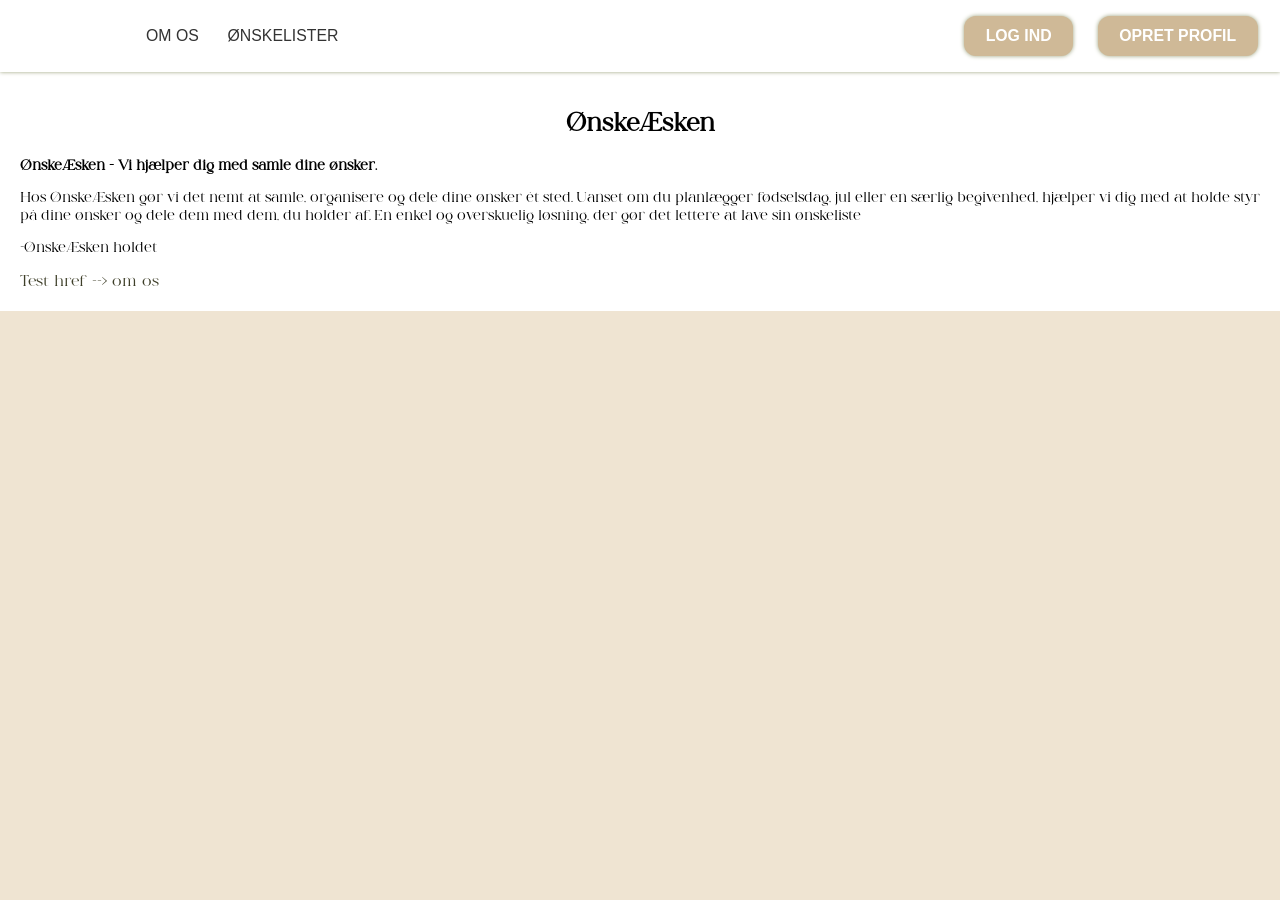
==== Onskeskyen/src/main/resources/templates/index.html @ 73bf704c "Merge branch 'main' into createWishlist" ====
<!DOCTYPE html>
<html lang="en" xmlns:th="http://www.thymeleaf.org">
<head>
    <meta charset="UTF-8">
    <meta name="viewport" content="width=device-width, initial-scale=1.0"/>
    <title>Forside - ØnskeÆsken</title>
    <link rel="stylesheet" href="../static/style.css" th:href="@{style.css}">
    <link rel="stylesheet" href="../static/header.css" th:href="@{header.css}">

</head>

<body>
<div id="header-container">
    <header>
        <div id="header-left">
            <a id="header-logo" th:href="@{/}">
              <img th:src="@{/defaultImages/logo.png}">
            </a>

            <a class="header-link" th:href="@{/omos}">Om Os</a>
            <a class="header-link" th:href="@{/wishlist}">ØnskeLister</a>
        </div>

        <div id="header-right">
            <!-- Log ind -->
            <div class="header-button">
                <a href="../templates/login.html" class="button">
                    Log ind
                </a>
                </label>

            </div>

            <!-- Opret profil -->
            <div class="header-button">
                <a href="../templates/opretprofil.html" class="button">
                    Opret profil
                </a>
                </label>

            </div>
        </div>
    </header>
</div>

<br><br>

<div class="flex">
    <main>
        <br><br>
        <h1>ØnskeÆsken</h1>
        <p><strong>ØnskeÆsken – Vi hjælper dig med samle dine ønsker.</strong></p>

        <p>Hos ØnskeÆsken gør vi det nemt at samle, organisere og dele dine ønsker ét sted. Uanset om du planlægger fødselsdag, jul eller en særlig begivenhed, hjælper vi dig med at holde styr på dine ønsker og dele dem med dem, du holder af. En enkel og overskuelig løsning, der gør det lettere at lave sin ønskeliste</p>
        <p><i></i> -ØnskeÆsken holdet</p>
        <a th:href="@{/omos}">Test href --> om os</a>
    </main>
</div>

</body>

</html>
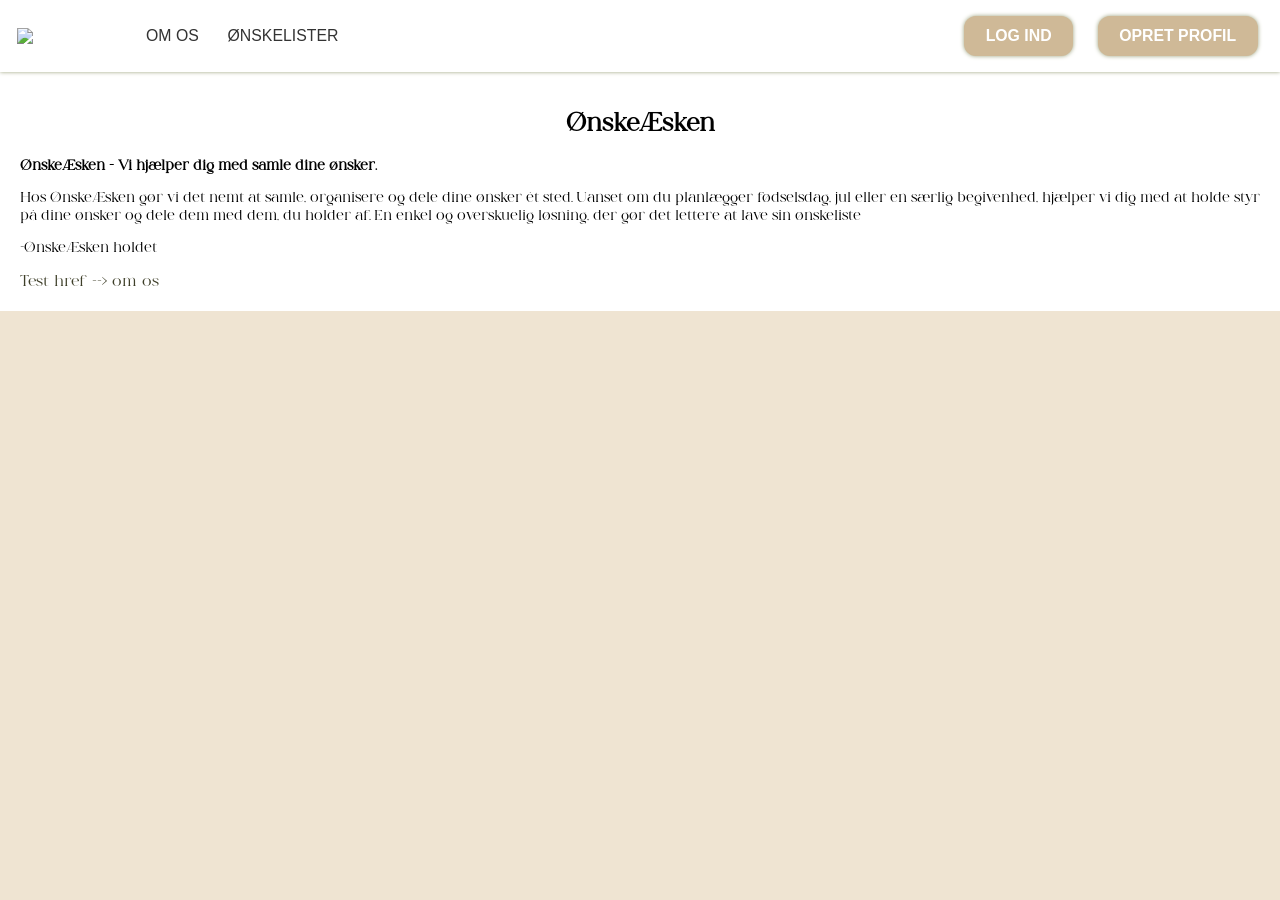
==== commit dc707099: "Merge branch 'main' into Task-2.3.1-edit-wish" ====
--- a/Onskeskyen/src/main/resources/templates/index.html
+++ b/Onskeskyen/src/main/resources/templates/index.html
@@ -13,12 +13,12 @@
 <div id="header-container">
     <header>
         <div id="header-left">
-            <a id="header-logo" th:href="@{/}">
-              <img th:src="@{/defaultImages/logo.png}">
+            <a id="header-logo" href="../templates/index.html">
+              <img src="../defaultImages/logo.png}">
             </a>
 
-            <a class="header-link" th:href="@{/omos}">Om Os</a>
-            <a class="header-link" th:href="@{/wishlist}">ØnskeLister</a>
+            <a class="header-link" href="../templates/omos.html">Om Os</a>
+            <a class="header-link" href="../templates/wishlist.html">ØnskeLister</a>
         </div>
 
         <div id="header-right">
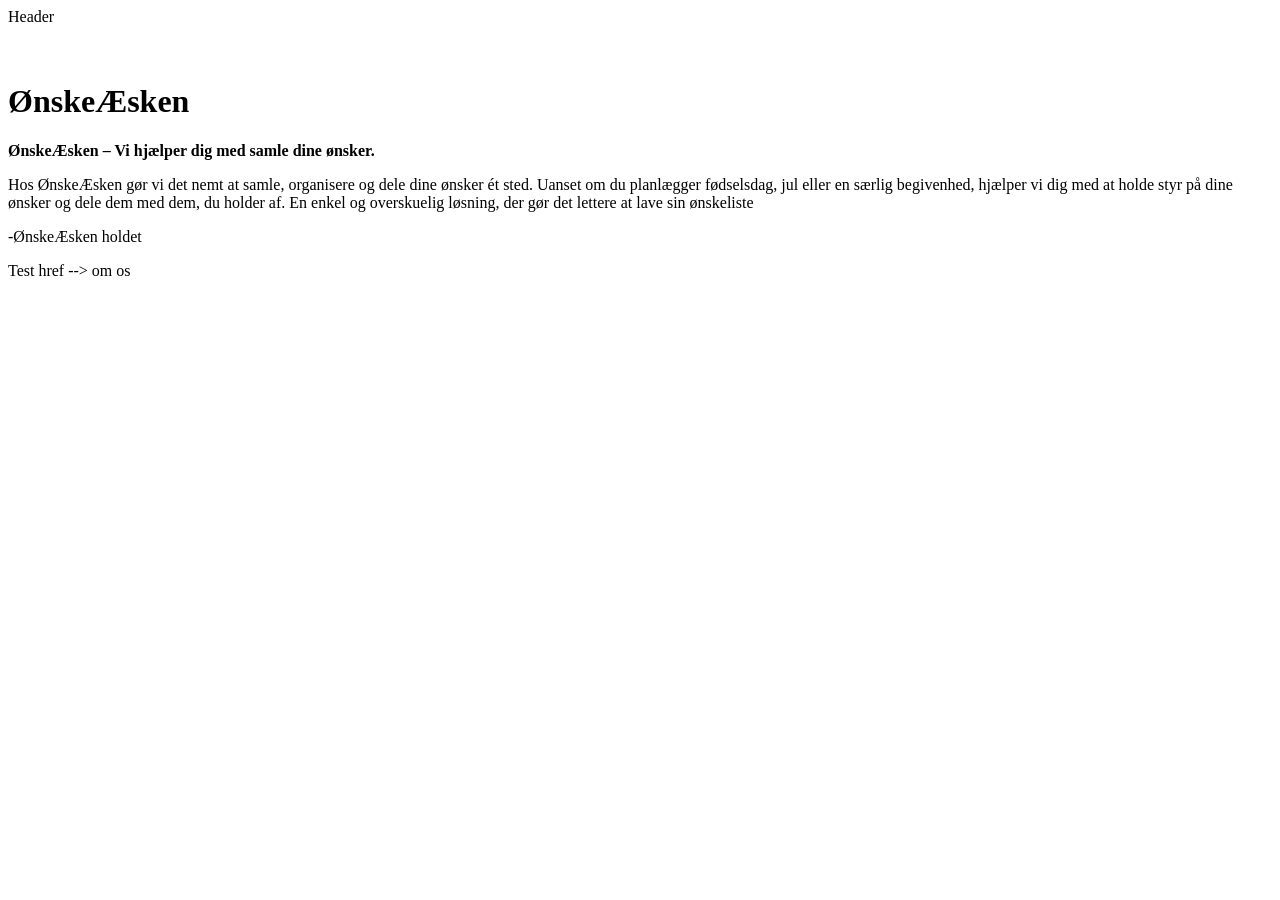
==== commit 1ad1f03d: "deleted header.css and added header as a fragment" ====
--- a/Onskeskyen/src/main/resources/templates/index.html
+++ b/Onskeskyen/src/main/resources/templates/index.html
@@ -4,57 +4,26 @@
     <meta charset="UTF-8">
     <meta name="viewport" content="width=device-width, initial-scale=1.0"/>
     <title>Forside - ØnskeÆsken</title>
-    <link rel="stylesheet" href="../static/style.css" th:href="@{style.css}">
-    <link rel="stylesheet" href="../static/header.css" th:href="@{header.css}">
+    <link rel="stylesheet" th:href="@{style.css}">
 
 </head>
 
 <body>
-<div id="header-container">
-    <header>
-        <div id="header-left">
-            <a id="header-logo" href="../templates/index.html">
-              <img src="../defaultImages/logo.png}">
-            </a>
+<div th:replace="~{fragments/header :: header}">Header</div>
+<div class="container">
+    <div class="flex">
+        <main>
+            <br><br>
+            <h1>ØnskeÆsken</h1>
+            <p><strong>ØnskeÆsken – Vi hjælper dig med samle dine ønsker.</strong></p>
 
-            <a class="header-link" href="../templates/omos.html">Om Os</a>
-            <a class="header-link" href="../templates/wishlist.html">ØnskeLister</a>
-        </div>
-
-        <div id="header-right">
-            <!-- Log ind -->
-            <div class="header-button">
-                <a href="../templates/login.html" class="button">
-                    Log ind
-                </a>
-                </label>
-
-            </div>
-
-            <!-- Opret profil -->
-            <div class="header-button">
-                <a href="../templates/opretprofil.html" class="button">
-                    Opret profil
-                </a>
-                </label>
-
-            </div>
-        </div>
-    </header>
-</div>
-
-<br><br>
-
-<div class="flex">
-    <main>
-        <br><br>
-        <h1>ØnskeÆsken</h1>
-        <p><strong>ØnskeÆsken – Vi hjælper dig med samle dine ønsker.</strong></p>
-
-        <p>Hos ØnskeÆsken gør vi det nemt at samle, organisere og dele dine ønsker ét sted. Uanset om du planlægger fødselsdag, jul eller en særlig begivenhed, hjælper vi dig med at holde styr på dine ønsker og dele dem med dem, du holder af. En enkel og overskuelig løsning, der gør det lettere at lave sin ønskeliste</p>
-        <p><i></i> -ØnskeÆsken holdet</p>
-        <a th:href="@{/omos}">Test href --> om os</a>
-    </main>
+            <p>Hos ØnskeÆsken gør vi det nemt at samle, organisere og dele dine ønsker ét sted. Uanset om du planlægger
+                fødselsdag, jul eller en særlig begivenhed, hjælper vi dig med at holde styr på dine ønsker og dele dem
+                med dem, du holder af. En enkel og overskuelig løsning, der gør det lettere at lave sin ønskeliste</p>
+            <p><i></i> -ØnskeÆsken holdet</p>
+            <a th:href="@{/omos}">Test href --> om os</a>
+        </main>
+    </div>
 </div>
 
 </body>
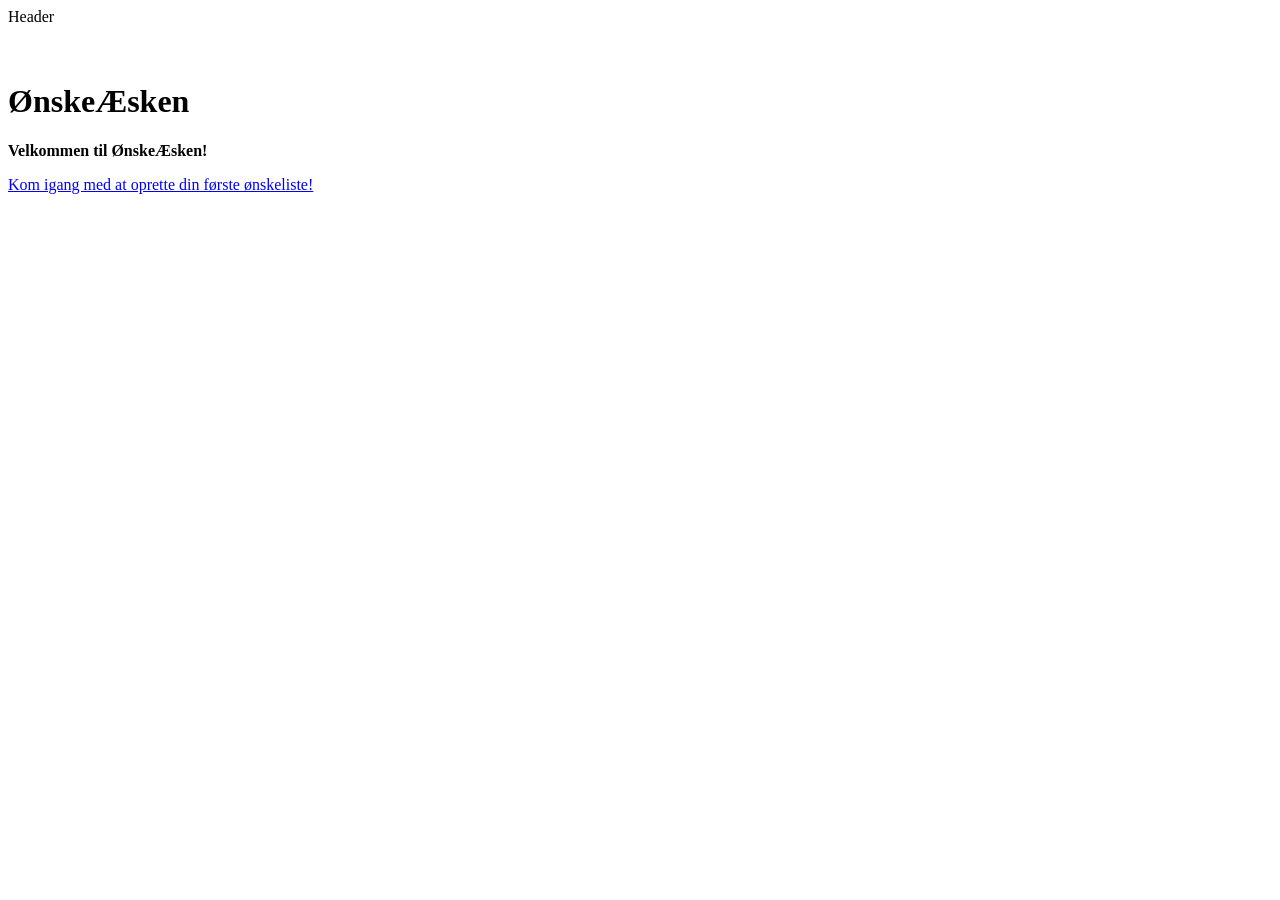
==== commit 5fe01ada: "flot part 1" ====
--- a/Onskeskyen/src/main/resources/templates/index.html
+++ b/Onskeskyen/src/main/resources/templates/index.html
@@ -1,5 +1,5 @@
 <!DOCTYPE html>
-<html lang="en" xmlns:th="http://www.thymeleaf.org">
+<html lang="en" xmlns:th="https://www.thymeleaf.org">
 <head>
     <meta charset="UTF-8">
     <meta name="viewport" content="width=device-width, initial-scale=1.0"/>
@@ -15,13 +15,10 @@
         <main>
             <br><br>
             <h1>ØnskeÆsken</h1>
-            <p><strong>ØnskeÆsken – Vi hjælper dig med samle dine ønsker.</strong></p>
-
-            <p>Hos ØnskeÆsken gør vi det nemt at samle, organisere og dele dine ønsker ét sted. Uanset om du planlægger
-                fødselsdag, jul eller en særlig begivenhed, hjælper vi dig med at holde styr på dine ønsker og dele dem
-                med dem, du holder af. En enkel og overskuelig løsning, der gør det lettere at lave sin ønskeliste</p>
-            <p><i></i> -ØnskeÆsken holdet</p>
-            <a th:href="@{/omos}">Test href --> om os</a>
+            <p><strong>Velkommen til ØnskeÆsken!</strong></p>
+            <a class="btn" th:href="@{/wishlist}" style="color: blue; text-decoration: underline;">
+                Kom igang med at oprette din første ønskeliste!
+            </a>
         </main>
     </div>
 </div>
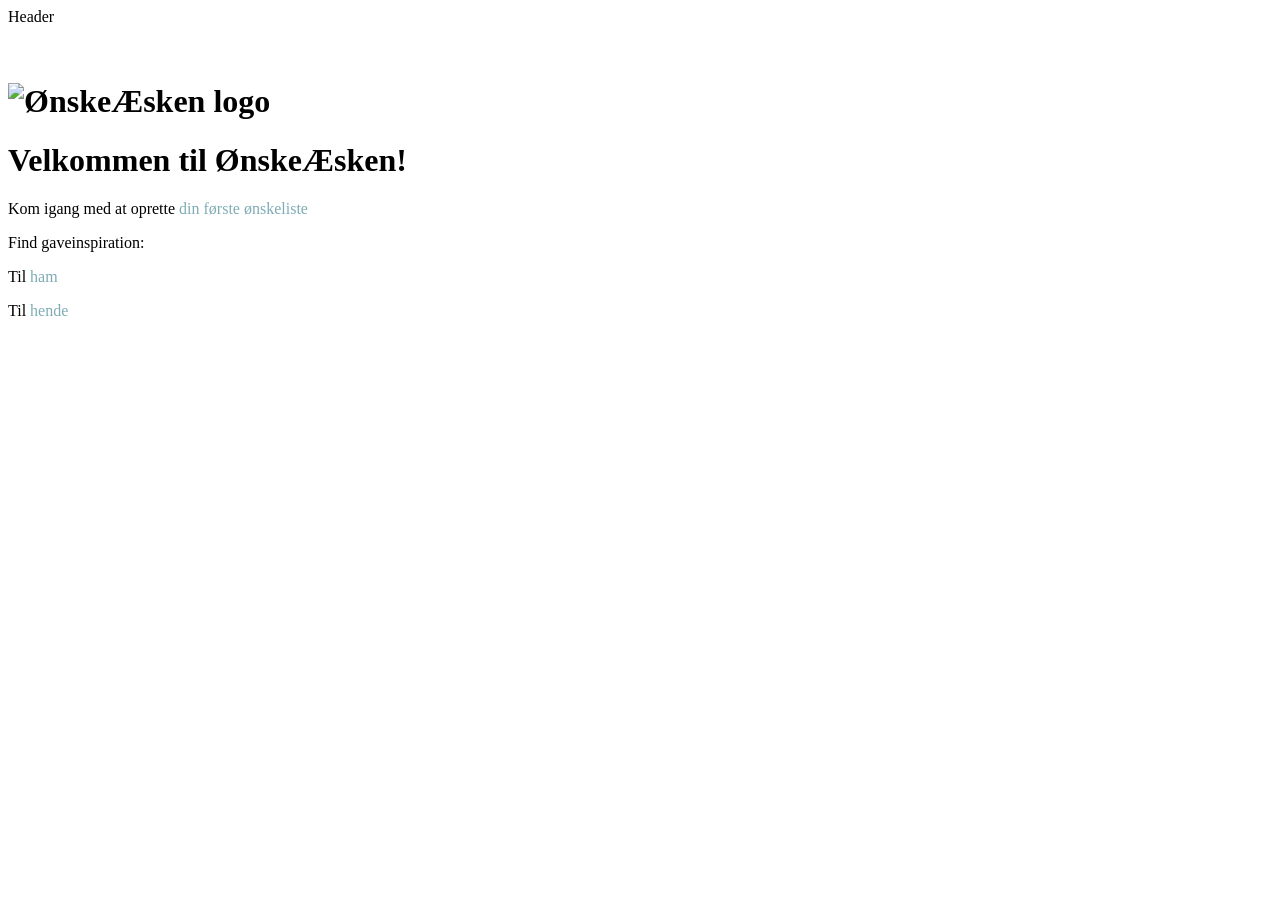
==== commit f5d37162: "flot part 2" ====
--- a/Onskeskyen/src/main/resources/templates/index.html
+++ b/Onskeskyen/src/main/resources/templates/index.html
@@ -14,11 +14,22 @@
     <div class="flex">
         <main>
             <br><br>
-            <h1>ØnskeÆsken</h1>
-            <p><strong>Velkommen til ØnskeÆsken!</strong></p>
-            <a class="btn" th:href="@{/wishlist}" style="color: blue; text-decoration: underline;">
-                Kom igang med at oprette din første ønskeliste!
+            <h1> <img src="/images/defaultImages/logo.png" alt="ØnskeÆsken logo" style="width: 400px; height: 400px; object-fit: contain;"> </h1>
+            <h1>Velkommen til ØnskeÆsken!</h1>
+
+            <p> Kom igang med at oprette
+            <a th:href="@{/wishlist}" style="color: #7EACB5;">
+                din første ønskeliste
             </a>
+            </p>
+
+            <p>Find gaveinspiration:</p>
+            <p>
+                Til <a th:href="@{/popularwishes#tilham}" style="color: #7EACB5;">ham</a>
+            </p>
+            <p>
+                Til <a th:href="@{/popularwishes#tilhende}" style="color: #7EACB5;">hende</a>
+            </p>
         </main>
     </div>
 </div>
